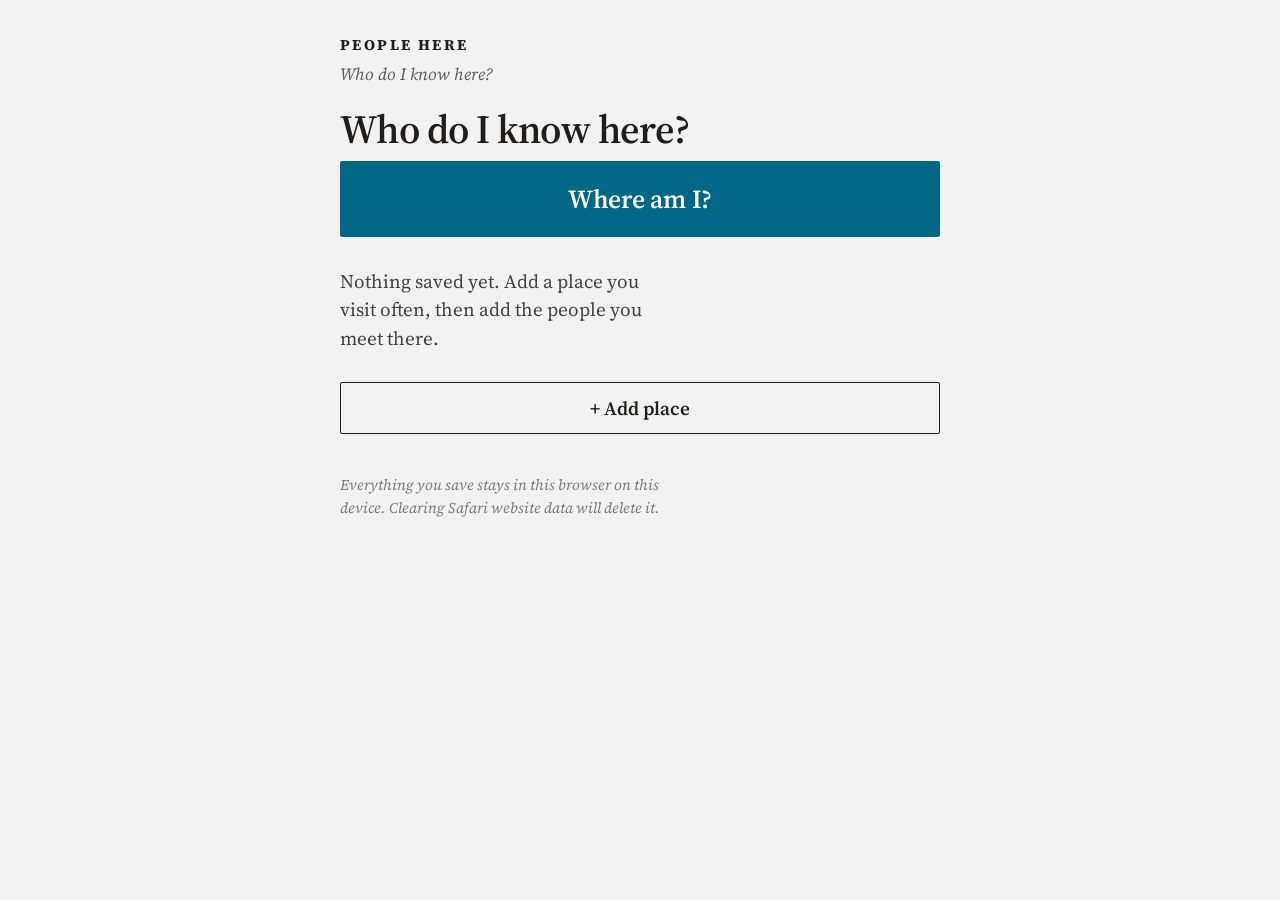
==== index.html @ 5d8f5ef9 "Add files via upload" ====
<!DOCTYPE html>
<html lang="en">
<head>
<meta charset="utf-8">
<title>People Here</title>
<meta name="viewport" content="width=device-width, initial-scale=1, viewport-fit=cover">
<meta name="description" content="A private, on-device memory aid for the names of people you meet at places you frequent.">
<meta name="theme-color" content="#f3f2f2">
<meta name="apple-mobile-web-app-capable" content="yes">
<meta name="mobile-web-app-capable" content="yes">
<meta name="apple-mobile-web-app-status-bar-style" content="default">
<meta name="apple-mobile-web-app-title" content="People Here">
<link rel="apple-touch-icon" href="[data-uri]">
<link rel="icon" href="[data-uri]">
<link rel="preconnect" href="https://fonts.googleapis.com">
<link rel="preconnect" href="https://fonts.gstatic.com" crossorigin>
<link href="https://fonts.googleapis.com/css2?family=Source+Serif+4:ital,opsz,wght@0,8..60,400;0,8..60,600;0,8..60,700;1,8..60,400&display=swap" rel="stylesheet">
<style>
/* People Here — self-contained stylesheet.
   Tokens copied from the Broadsheet design system so the deployed
   static site has no external dependency beyond the webfont. */

:root {
  --color-bg: #f3f2f2;
  --color-surface: #eae9e9;
  --color-text: #201e1d;
  --color-accent: #0088b0;
  --color-accent-2: #d6006c;
  --color-divider: color-mix(in srgb, #201e1d 16%, transparent);

  --color-neutral-200: #eae7e7;
  --color-neutral-300: #d7d3d3;
  --color-neutral-400: #bab6b6;
  --color-neutral-600: #7d7979;
  --color-neutral-700: #605d5d;
  --color-neutral-800: #444141;
  --color-neutral-900: #2d2b2b;

  --color-accent-100: #e9f8ff;
  --color-accent-200: #cbeeff;
  --color-accent-600: #1186ac;
  --color-accent-700: #006786;
  --color-accent-800: #004961;

  --color-accent-2-100: #fff1f4;
  --color-accent-2-700: #aa0b56;
  --color-accent-2-800: #790e3d;

  --font-heading: "Source Serif 4", Georgia, serif;
  --font-body: "Source Serif 4", Georgia, serif;

  --space-1: 5px;
  --space-2: 10px;
  --space-3: 15px;
  --space-4: 20px;
  --space-6: 30px;
  --space-8: 40px;

  --radius-sm: 1px;
  --radius-md: 2px;
  --radius-lg: 4px;

  --shadow-sm: 0 1px 2px color-mix(in srgb, #2d2b2b 14%, transparent);
  --shadow-lg: 0 12px 32px color-mix(in srgb, #2d2b2b 22%, transparent);

  --pad: max(var(--space-4), env(safe-area-inset-left));
}

* { box-sizing: border-box; }

html { -webkit-text-size-adjust: 100%; }

body {
  margin: 0;
  background: var(--color-bg);
  color: var(--color-text);
  font-family: var(--font-body);
  font-size: 18px;
  line-height: 1.5;
  overflow-x: hidden;
  -webkit-font-smoothing: antialiased;
  padding: 0 var(--pad) calc(var(--space-8) + env(safe-area-inset-bottom));
}

::selection { background: var(--color-accent-200); }

:focus-visible {
  outline: 2px solid var(--color-accent);
  outline-offset: 2px;
}

a { color: var(--color-accent-700); }
a:hover { color: var(--color-accent-800); }

.skip {
  position: absolute;
  left: -9999px;
}
.skip:focus {
  position: static;
  display: inline-block;
  padding: var(--space-2);
}

/* ---------- masthead ---------- */

.masthead {
  padding: calc(var(--space-6) + env(safe-area-inset-top)) 0 var(--space-4);
}

.brand {
  display: inline-block;
  font-family: var(--font-heading);
  font-weight: 700;
  font-size: 15px;
  letter-spacing: 0.16em;
  text-transform: uppercase;
  color: var(--color-text);
  text-decoration: none;
}
.brand:hover { color: var(--color-accent-700); }

.brand-sub {
  margin: var(--space-1) 0 0;
  font-style: italic;
  font-size: 17px;
  color: var(--color-neutral-700);
}

/* ---------- type ---------- */

h1 {
  font-family: var(--font-heading);
  font-weight: 600;
  font-size: 40px;
  line-height: 1.08;
  letter-spacing: -0.015em;
  margin: 0 0 var(--space-2);
  text-wrap: pretty;
}

h2 {
  font-family: var(--font-heading);
  font-weight: 600;
  font-size: 22px;
  line-height: 1.2;
  margin: 0;
}

.kicker {
  font-size: 13px;
  font-weight: 600;
  letter-spacing: 0.14em;
  text-transform: uppercase;
  color: var(--color-neutral-700);
  margin: 0 0 var(--space-2);
}

.lede {
  font-size: 19px;
  color: var(--color-neutral-800);
  margin: 0 0 var(--space-4);
  max-width: 34ch;
  text-wrap: pretty;
}

.meta {
  font-size: 16px;
  color: var(--color-neutral-700);
  margin: 0;
}

.back {
  display: inline-block;
  min-height: 44px;
  line-height: 44px;
  font-size: 17px;
  text-decoration: none;
  color: var(--color-accent-700);
}
.back:active { color: var(--color-accent-800); }

/* ---------- buttons ---------- */

.btn {
  appearance: none;
  display: inline-flex;
  align-items: center;
  justify-content: center;
  gap: var(--space-2);
  min-height: 52px;
  padding: 0 var(--space-4);
  border: 1px solid transparent;
  border-radius: var(--radius-md);
  background: transparent;
  color: var(--color-text);
  font-family: var(--font-heading);
  font-size: 19px;
  font-weight: 600;
  text-decoration: none;
  cursor: pointer;
  touch-action: manipulation;
}

.btn-primary {
  background: var(--color-accent-700);
  color: #fff;
}
.btn-primary:active { background: var(--color-accent-800); }

.btn-secondary {
  border-color: var(--color-text);
  color: var(--color-text);
}
.btn-secondary:active { background: var(--color-neutral-200); }

.btn-ghost { color: var(--color-accent-700); }
.btn-ghost:active { background: var(--color-accent-100); }

.btn-danger {
  border-color: var(--color-accent-2-700);
  color: var(--color-accent-2-700);
}
.btn-danger:active { background: var(--color-accent-2-100); }

.btn-block { width: 100%; }

.btn-hero {
  min-height: 76px;
  font-size: 26px;
  letter-spacing: -0.01em;
}

.btn:disabled { opacity: 0.45; cursor: default; }

.actions {
  display: flex;
  flex-direction: column;
  gap: var(--space-2);
  margin-top: var(--space-6);
}

/* ---------- place list ---------- */

.places {
  display: flex;
  flex-direction: column;
  gap: var(--space-6);
  margin: var(--space-8) 0 0;
  padding: 0;
  list-style: none;
}

.place-link {
  display: block;
  text-decoration: none;
  color: inherit;
  padding: var(--space-1) 0;
}
.place-link:active .place-name { color: var(--color-accent-700); }

.place-name {
  font-family: var(--font-heading);
  font-weight: 600;
  font-size: 27px;
  line-height: 1.15;
  letter-spacing: -0.01em;
  margin: 0;
}

.place-people {
  margin: 2px 0 0;
  font-size: 18px;
  color: var(--color-neutral-800);
}

.place-count {
  margin: 2px 0 0;
  font-size: 15px;
  letter-spacing: 0.04em;
  color: var(--color-neutral-600);
}

.dist {
  font-variant-numeric: tabular-nums;
  color: var(--color-accent-700);
}

/* ---------- people ---------- */

.people {
  display: flex;
  flex-direction: column;
  gap: var(--space-6);
  margin: var(--space-6) 0 0;
  padding: 0;
  list-style: none;
}

.person-name {
  font-family: var(--font-heading);
  font-weight: 600;
  font-size: 34px;
  line-height: 1.05;
  letter-spacing: -0.02em;
  margin: 0;
}

.person-say {
  margin: 2px 0 0;
  font-size: 17px;
  font-style: italic;
  color: var(--color-accent-700);
}

.person-role {
  margin: var(--space-1) 0 0;
  font-size: 17px;
  font-weight: 600;
  letter-spacing: 0.06em;
  text-transform: uppercase;
  color: var(--color-neutral-700);
}

.person-note {
  margin: var(--space-1) 0 0;
  font-size: 19px;
  max-width: 36ch;
  text-wrap: pretty;
}

.person-seen {
  margin: var(--space-1) 0 0;
  font-size: 15px;
  color: var(--color-neutral-600);
}

.person-edit {
  display: inline-block;
  min-height: 44px;
  line-height: 44px;
  font-size: 16px;
  color: var(--color-accent-700);
  text-decoration: none;
}

/* ---------- forms ---------- */

.form {
  display: flex;
  flex-direction: column;
  gap: var(--space-4);
  margin-top: var(--space-4);
  max-width: 34rem;
}

.field {
  display: flex;
  flex-direction: column;
  gap: var(--space-1);
}

.field label {
  font-size: 16px;
  font-weight: 600;
  letter-spacing: 0.06em;
  text-transform: uppercase;
  color: var(--color-neutral-700);
}

.field .hint {
  font-size: 15px;
  font-style: italic;
  color: var(--color-neutral-600);
}

.input {
  width: 100%;
  min-height: 52px;
  padding: var(--space-2) var(--space-3);
  border: 1px solid var(--color-neutral-400);
  border-radius: var(--radius-md);
  background: #fff;
  color: var(--color-text);
  font-family: var(--font-body);
  font-size: 19px;
}
.input:focus-visible { border-color: var(--color-accent); }

.row {
  display: grid;
  grid-template-columns: repeat(2, minmax(0, 1fr));
  gap: var(--space-3);
}

.coords {
  font-variant-numeric: tabular-nums;
}

.captured {
  margin: 0;
  font-size: 16px;
  color: var(--color-accent-700);
}
.captured[data-state="error"] { color: var(--color-accent-2-700); }

/* ---------- notices ---------- */

.notice {
  margin: var(--space-4) 0 0;
  padding: var(--space-3) 0 0;
  border-top: 2px solid var(--color-accent-2-700);
  font-size: 18px;
  max-width: 36ch;
  text-wrap: pretty;
}

.here {
  margin: 0 0 var(--space-2);
  font-size: 15px;
  font-weight: 600;
  letter-spacing: 0.14em;
  text-transform: uppercase;
  color: var(--color-accent-2-700);
}

.toast {
  position: fixed;
  left: var(--pad);
  right: var(--pad);
  bottom: calc(var(--space-4) + env(safe-area-inset-bottom));
  padding: var(--space-3);
  background: var(--color-neutral-900);
  color: #fff;
  border-radius: var(--radius-md);
  box-shadow: var(--shadow-lg);
  font-size: 17px;
  z-index: 20;
}

/* ---------- dialog ---------- */

.dialog-backdrop {
  position: fixed;
  inset: 0;
  display: flex;
  align-items: center;
  justify-content: center;
  padding: var(--space-4);
  background: color-mix(in srgb, #201e1d 45%, transparent);
  z-index: 30;
}
.dialog-backdrop[hidden] { display: none; }

.dialog {
  width: 100%;
  max-width: 26rem;
  padding: var(--space-4);
  background: var(--color-bg);
  border-radius: var(--radius-lg);
  box-shadow: var(--shadow-lg);
}

.dialog-title {
  font-family: var(--font-heading);
  font-weight: 600;
  font-size: 25px;
  margin: 0 0 var(--space-2);
}

.dialog-body {
  margin: 0 0 var(--space-4);
  font-size: 18px;
  text-wrap: pretty;
}

.dialog-actions {
  display: flex;
  gap: var(--space-2);
}
.dialog-actions .btn { flex: 1; }

/* ---------- footnote ---------- */

.footnote {
  margin: var(--space-8) 0 0;
  font-size: 15px;
  font-style: italic;
  color: var(--color-neutral-600);
  max-width: 40ch;
  text-wrap: pretty;
}

@media (min-width: 600px) {
  body { max-width: 40rem; margin: 0 auto; }
}

</style>
</head>
<body>
<a class="skip" href="#view">Skip to content</a>

<header class="masthead">
  <a class="brand" href="#/">People Here</a>
  <p class="brand-sub">Who do I know here?</p>
</header>

<main id="view" tabindex="-1"></main>

<div id="toast" class="toast" role="status" aria-live="polite" hidden></div>

<div id="confirm" class="dialog-backdrop" hidden>
  <div class="dialog" role="dialog" aria-modal="true" aria-labelledby="confirm-title" aria-describedby="confirm-body">
    <h2 class="dialog-title" id="confirm-title">Are you sure?</h2>
    <p class="dialog-body" id="confirm-body"></p>
    <div class="dialog-actions">
      <button type="button" class="btn btn-ghost" data-confirm="no">Cancel</button>
      <button type="button" class="btn btn-danger" data-confirm="yes">Delete</button>
    </div>
  </div>
</div>

<script>

/* ---- distance.js ---- */
/* distance.js — geographic distance utilities. No dependencies. */
(function (global) {
  'use strict';

  var EARTH_RADIUS_M = 6371008.8;

  function toRad(deg) { return (deg * Math.PI) / 180; }

  /* Great-circle distance in metres between two lat/lon pairs (Haversine). */
  function haversineMeters(lat1, lon1, lat2, lon2) {
    var dLat = toRad(lat2 - lat1);
    var dLon = toRad(lon2 - lon1);
    var a =
      Math.sin(dLat / 2) * Math.sin(dLat / 2) +
      Math.cos(toRad(lat1)) * Math.cos(toRad(lat2)) *
      Math.sin(dLon / 2) * Math.sin(dLon / 2);
    return 2 * EARTH_RADIUS_M * Math.asin(Math.min(1, Math.sqrt(a)));
  }

  function formatDistance(m) {
    if (!isFinite(m)) return '—';
    if (m < 950) return Math.round(m) + ' m';
    return (m / 1000).toFixed(m < 9500 ? 1 : 0) + ' km';
  }

  function isValidLat(v) { return typeof v === 'number' && isFinite(v) && v >= -90 && v <= 90; }
  function isValidLon(v) { return typeof v === 'number' && isFinite(v) && v >= -180 && v <= 180; }

  /* Places, each measured against a coordinate, nearest first. */
  function rankPlaces(places, lat, lon) {
    return places
      .map(function (p) {
        var d = haversineMeters(lat, lon, p.latitude, p.longitude);
        return { place: p, meters: d, inside: d <= (p.radiusMeters || 150) };
      })
      .sort(function (a, b) { return a.meters - b.meters; });
  }

  global.Distance = {
    haversineMeters: haversineMeters,
    formatDistance: formatDistance,
    rankPlaces: rankPlaces,
    isValidLat: isValidLat,
    isValidLon: isValidLon
  };
})(window);

/* ---- db.js ---- */
/* db.js — IndexedDB data-access layer for People Here.
   Everything stays on this device. Nothing is sent anywhere. */
(function (global) {
  'use strict';

  var DB_NAME = 'people-here';
  var DB_VERSION = 1;
  var dbPromise = null;

  function open() {
    if (dbPromise) return dbPromise;
    dbPromise = new Promise(function (resolve, reject) {
      if (!global.indexedDB) {
        reject(new Error('This browser has no local database (IndexedDB), so People Here cannot save anything.'));
        return;
      }
      var req;
      try {
        req = global.indexedDB.open(DB_NAME, DB_VERSION);
      } catch (err) {
        reject(new Error('Local storage is unavailable. Private browsing can block it.'));
        return;
      }
      req.onupgradeneeded = function (event) {
        var db = req.result;
        // v1: places + people. Future versions extend here by oldVersion.
        if (event.oldVersion < 1) {
          db.createObjectStore('places', { keyPath: 'id' });
          var people = db.createObjectStore('people', { keyPath: 'id' });
          people.createIndex('placeId', 'placeId', { unique: false });
        }
      };
      req.onsuccess = function () { resolve(req.result); };
      req.onerror = function () { reject(req.error || new Error('Could not open local storage.')); };
      req.onblocked = function () { reject(new Error('Local storage is busy in another tab. Close other People Here tabs and reload.')); };
    });
    return dbPromise;
  }

  function tx(stores, mode, work) {
    return open().then(function (db) {
      return new Promise(function (resolve, reject) {
        var t = db.transaction(stores, mode);
        var out;
        t.oncomplete = function () { resolve(out); };
        t.onerror = function () { reject(t.error || new Error('Could not save. Please try again.')); };
        t.onabort = function () { reject(t.error || new Error('The write was cancelled.')); };
        try {
          out = work(t);
        } catch (err) {
          try { t.abort(); } catch (e) {}
          reject(err);
        }
      });
    });
  }

  function req(request, onResult) {
    request.onsuccess = function () { onResult(request.result); };
  }

  function all(store) {
    return new Promise(function (resolve, reject) {
      var r = store.getAll();
      r.onsuccess = function () { resolve(r.result); };
      r.onerror = function () { reject(r.error); };
    });
  }

  function id() {
    if (global.crypto && global.crypto.randomUUID) return global.crypto.randomUUID();
    return 'id-' + Date.now().toString(36) + '-' + Math.random().toString(36).slice(2, 10);
  }

  function now() { return new Date().toISOString(); }

  function trim(v) { return typeof v === 'string' ? v.trim() : ''; }

  /* ---------------- places ---------------- */

  var Places = {
    list: function () {
      return tx(['places'], 'readonly', function (t) {
        return all(t.objectStore('places'));
      }).then(function (rows) {
        return (rows || []).sort(function (a, b) { return a.name.localeCompare(b.name); });
      });
    },

    get: function (placeId) {
      return tx(['places'], 'readonly', function (t) {
        var out = null;
        req(t.objectStore('places').get(placeId), function (r) { out = r || null; });
        return new Promise(function (resolve) {
          t.addEventListener('complete', function () { resolve(out); });
        });
      }).then(function (p) { return p; });
    },

    create: function (data) {
      var record = {
        id: id(),
        name: trim(data.name),
        latitude: Number(data.latitude),
        longitude: Number(data.longitude),
        radiusMeters: Number(data.radiusMeters) || 150,
        createdAt: now(),
        updatedAt: now()
      };
      try { validatePlace(record); } catch (err) { return Promise.reject(err); }
      return tx(['places'], 'readwrite', function (t) {
        t.objectStore('places').add(record);
        return record;
      });
    },

    update: function (placeId, patch) {
      return Places.get(placeId).then(function (existing) {
        if (!existing) throw new Error('That place no longer exists.');
        var record = Object.assign({}, existing, {
          name: patch.name !== undefined ? trim(patch.name) : existing.name,
          latitude: patch.latitude !== undefined ? Number(patch.latitude) : existing.latitude,
          longitude: patch.longitude !== undefined ? Number(patch.longitude) : existing.longitude,
          radiusMeters: patch.radiusMeters !== undefined ? Number(patch.radiusMeters) || 150 : existing.radiusMeters,
          updatedAt: now()
        });
        validatePlace(record);
        return tx(['places'], 'readwrite', function (t) {
          t.objectStore('places').put(record);
          return record;
        });
      });
    },

    /* Removes the place and every person saved under it. */
    remove: function (placeId) {
      return tx(['places', 'people'], 'readwrite', function (t) {
        t.objectStore('places').delete(placeId);
        var index = t.objectStore('people').index('placeId');
        var cursorReq = index.openCursor(IDBKeyRange.only(placeId));
        cursorReq.onsuccess = function () {
          var cursor = cursorReq.result;
          if (cursor) { cursor.delete(); cursor.continue(); }
        };
        return true;
      });
    }
  };

  function validatePlace(record) {
    if (!record.name) throw new Error('Please give the place a name.');
    if (!global.Distance.isValidLat(record.latitude)) throw new Error('Latitude must be a number between -90 and 90.');
    if (!global.Distance.isValidLon(record.longitude)) throw new Error('Longitude must be a number between -180 and 180.');
    if (!(record.radiusMeters > 0)) throw new Error('Radius must be greater than zero.');
  }

  /* ---------------- people ---------------- */

  function byAdded(a, b) {
    return a.createdAt.localeCompare(b.createdAt) || a.name.localeCompare(b.name);
  }

  var People = {
    listByPlace: function (placeId) {
      return tx(['people'], 'readonly', function (t) {
        var out = [];
        var r = t.objectStore('people').index('placeId').getAll(IDBKeyRange.only(placeId));
        r.onsuccess = function () { out = r.result || []; };
        return new Promise(function (resolve) {
          t.addEventListener('complete', function () { resolve(out); });
        });
      }).then(function (rows) {
        return (rows || []).sort(byAdded);
      });
    },

    countsByPlace: function () {
      return tx(['people'], 'readonly', function (t) {
        return all(t.objectStore('people'));
      }).then(function (rows) {
        var map = {};
        (rows || []).forEach(function (p) {
          (map[p.placeId] = map[p.placeId] || []).push(p);
        });
        Object.keys(map).forEach(function (k) { map[k].sort(byAdded); });
        return map;
      });
    },

    get: function (personId) {
      return tx(['people'], 'readonly', function (t) {
        var out = null;
        req(t.objectStore('people').get(personId), function (r) { out = r || null; });
        return new Promise(function (resolve) {
          t.addEventListener('complete', function () { resolve(out); });
        });
      });
    },

    create: function (data) {
      var record = {
        id: id(),
        placeId: data.placeId,
        name: trim(data.name),
        role: trim(data.role),
        note: trim(data.note),
        pronunciation: trim(data.pronunciation),
        lastSeenAt: trim(data.lastSeenAt),
        createdAt: now(),
        updatedAt: now()
      };
      if (!record.name) return Promise.reject(new Error('Please enter a name.'));
      if (!record.placeId) return Promise.reject(new Error('That person needs a place.'));
      return tx(['people'], 'readwrite', function (t) {
        t.objectStore('people').add(record);
        return record;
      });
    },

    update: function (personId, patch) {
      return People.get(personId).then(function (existing) {
        if (!existing) throw new Error('That person no longer exists.');
        var record = Object.assign({}, existing, {
          name: trim(patch.name !== undefined ? patch.name : existing.name),
          role: trim(patch.role !== undefined ? patch.role : existing.role),
          note: trim(patch.note !== undefined ? patch.note : existing.note),
          pronunciation: trim(patch.pronunciation !== undefined ? patch.pronunciation : existing.pronunciation),
          lastSeenAt: trim(patch.lastSeenAt !== undefined ? patch.lastSeenAt : existing.lastSeenAt),
          updatedAt: now()
        });
        if (!record.name) throw new Error('Please enter a name.');
        return tx(['people'], 'readwrite', function (t) {
          t.objectStore('people').put(record);
          return record;
        });
      });
    },

    remove: function (personId) {
      return tx(['people'], 'readwrite', function (t) {
        t.objectStore('people').delete(personId);
        return true;
      });
    }
  };

  /* Export/import hooks — the shape a future Backup feature would use. */
  function exportAll() {
    return Promise.all([Places.list(), People.countsByPlace()]).then(function (r) {
      var people = [];
      Object.keys(r[1]).forEach(function (k) { people = people.concat(r[1][k]); });
      return { version: DB_VERSION, exportedAt: now(), places: r[0], people: people };
    });
  }

  global.DB = { open: open, Places: Places, People: People, exportAll: exportAll };
})(window);

/* ---- location.js ---- */
/* location.js — one wrapper around the Geolocation API with plain-language errors. */
(function (global) {
  'use strict';

  function getCurrentPosition(opts) {
    return new Promise(function (resolve, reject) {
      if (!global.navigator || !global.navigator.geolocation) {
        reject(new Error('This browser cannot share your location. Enter the coordinates by hand instead.'));
        return;
      }
      var options = Object.assign({
        enableHighAccuracy: true,
        timeout: 12000,
        maximumAge: 30000
      }, opts || {});

      global.navigator.geolocation.getCurrentPosition(
        function (pos) {
          resolve({
            latitude: pos.coords.latitude,
            longitude: pos.coords.longitude,
            accuracy: pos.coords.accuracy,
            at: new Date(pos.timestamp).toISOString()
          });
        },
        function (err) {
          reject(new Error(message(err)));
        },
        options
      );
    });
  }

  function message(err) {
    if (!err) return 'Could not get your location.';
    switch (err.code) {
      case 1: return 'Location permission is off. Turn it on in Settings → Safari → Location, then try again.';
      case 2: return 'Your location is unavailable right now. Try again outdoors or enter coordinates by hand.';
      case 3: return 'Getting your location took too long. Try again.';
      default: return 'Could not get your location.';
    }
  }

  global.Loc = { getCurrentPosition: getCurrentPosition };
})(window);

/* ---- app.js ---- */
/* app.js — views + hash routing for People Here. */
(function () {
  'use strict';

  var view = document.getElementById('view');
  var toastEl = document.getElementById('toast');
  var confirmEl = document.getElementById('confirm');
  var toastTimer = null;
  var lastFix = null; // most recent geolocation reading this session

  /* ---------------- tiny DOM helper ---------------- */

  function h(tag, attrs, children) {
    var node = document.createElement(tag);
    if (attrs) {
      Object.keys(attrs).forEach(function (k) {
        var v = attrs[k];
        if (v === null || v === undefined || v === false) return;
        if (k === 'class') node.className = v;
        else if (k === 'text') node.textContent = v;
        else if (k.slice(0, 2) === 'on') node.addEventListener(k.slice(2), v);
        else node.setAttribute(k, v === true ? '' : v);
      });
    }
    (Array.isArray(children) ? children : children ? [children] : []).forEach(function (c) {
      if (c === null || c === undefined || c === false) return;
      node.appendChild(typeof c === 'string' ? document.createTextNode(c) : c);
    });
    return node;
  }

  function render(nodes) {
    view.textContent = '';
    (Array.isArray(nodes) ? nodes : [nodes]).forEach(function (n) { if (n) view.appendChild(n); });
    window.scrollTo(0, 0);
  }

  function toast(msg, tone) {
    toastEl.textContent = msg;
    toastEl.hidden = false;
    toastEl.style.background = tone === 'error' ? 'var(--color-accent-2-800)' : 'var(--color-neutral-900)';
    clearTimeout(toastTimer);
    toastTimer = setTimeout(function () { toastEl.hidden = true; }, 4200);
  }

  function askConfirm(title, body, label) {
    return new Promise(function (resolve) {
      var opener = document.activeElement;
      confirmEl.querySelector('#confirm-title').textContent = title;
      confirmEl.querySelector('#confirm-body').textContent = body;
      var yes = confirmEl.querySelector('[data-confirm="yes"]');
      var no = confirmEl.querySelector('[data-confirm="no"]');
      yes.textContent = label || 'Delete';
      confirmEl.hidden = false;
      yes.focus();

      function close(answer) {
        confirmEl.hidden = true;
        yes.removeEventListener('click', onYes);
        no.removeEventListener('click', onNo);
        document.removeEventListener('keydown', onKey);
        if (opener && opener.focus) opener.focus();
        resolve(answer);
      }
      function onYes() { close(true); }
      function onNo() { close(false); }
      function onKey(e) {
        if (e.key === 'Escape') close(false);
        if (e.key === 'Tab') {
          e.preventDefault();
          (document.activeElement === yes ? no : yes).focus();
        }
      }
      yes.addEventListener('click', onYes);
      no.addEventListener('click', onNo);
      document.addEventListener('keydown', onKey);
    });
  }

  function fail(err) {
    console.error(err);
    toast(err && err.message ? err.message : 'Something went wrong.', 'error');
  }

  function go(hash) { window.location.hash = hash; }

  /* ---------------- formatting ---------------- */

  function peopleWord(n) { return n === 1 ? '1 person' : n + ' people'; }

  function prettyDate(iso) {
    if (!iso) return '';
    var d = new Date(iso.length === 10 ? iso + 'T12:00:00' : iso);
    if (isNaN(d)) return iso;
    return d.toLocaleDateString(undefined, { month: 'long', day: 'numeric', year: 'numeric' });
  }

  /* ---------------- home ---------------- */

  function viewHome() {
    return Promise.all([window.DB.Places.list(), window.DB.People.countsByPlace()])
      .then(function (r) {
        var places = r[0], byPlace = r[1];

        var hero = h('button', {
          class: 'btn btn-primary btn-block btn-hero',
          type: 'button',
          onclick: function () { go('#/where'); }
        }, 'Where am I?');

        var nodes = [h('h1', { text: 'Who do I know here?' }), hero];

        if (!places.length) {
          nodes.push(h('p', { class: 'lede', style: 'margin-top:var(--space-6)' },
            'Nothing saved yet. Add a place you visit often, then add the people you meet there.'));
        } else {
          nodes.push(h('ul', { class: 'places' }, places.map(function (p) {
            var people = byPlace[p.id] || [];
            var names = people.slice(0, 4).map(function (x) { return x.name; }).join(' · ');
            return h('li', null, h('a', { class: 'place-link', href: '#/place/' + p.id }, [
              h('p', { class: 'place-name', text: p.name }),
              people.length ? h('p', { class: 'place-people', text: names + (people.length > 4 ? ' …' : '') }) : null,
              h('p', { class: 'place-count', text: people.length ? peopleWord(people.length) : 'No one saved yet' })
            ]));
          })));
        }

        nodes.push(h('div', { class: 'actions' }, [
          h('a', { class: 'btn btn-secondary btn-block', href: '#/add-place' }, '+ Add place')
        ]));

        nodes.push(h('p', { class: 'footnote' },
          'Everything you save stays in this browser on this device. Clearing Safari website data will delete it.'));

        render(nodes);
      })
      .catch(function (err) {
        render([
          h('h1', { text: 'Storage unavailable' }),
          h('p', { class: 'lede', text: err.message })
        ]);
      });
  }

  /* ---------------- where am I ---------------- */

  function viewWhere() {
    render([
      h('a', { class: 'back', href: '#/' }, '← Home'),
      h('h1', { text: 'Looking around…' }),
      h('p', { class: 'lede', text: 'Getting your location.' })
    ]);

    return Promise.all([window.Loc.getCurrentPosition(), window.DB.Places.list()])
      .then(function (r) {
        var fix = r[0], places = r[1];
        lastFix = fix;

        if (!places.length) {
          render([
            h('a', { class: 'back', href: '#/' }, '← Home'),
            h('h1', { text: 'No places saved' }),
            h('p', { class: 'lede' }, 'Save where you are now, then add the people you meet here.'),
            h('div', { class: 'actions' }, [
              h('a', {
                class: 'btn btn-primary btn-block',
                href: '#/add-place?lat=' + fix.latitude + '&lon=' + fix.longitude
              }, 'Save this location as a place')
            ])
          ]);
          return;
        }

        var ranked = window.Distance.rankPlaces(places, fix.latitude, fix.longitude);
        var here = ranked[0] && ranked[0].inside ? ranked[0] : null;

        if (here) {
          return window.DB.People.listByPlace(here.place.id).then(function (people) {
            render([
              h('a', { class: 'back', href: '#/' }, '← Home'),
              h('p', { class: 'here', text: "You're at" }),
              h('h1', { text: here.place.name }),
              h('p', { class: 'meta', text: 'About ' + window.Distance.formatDistance(here.meters) + ' away' }),
              people.length
                ? h('ul', { class: 'people' }, people.map(personItem))
                : h('p', { class: 'lede', style: 'margin-top:var(--space-6)', text: 'No one saved here yet.' }),
              h('div', { class: 'actions' }, [
                h('a', { class: 'btn btn-secondary btn-block', href: '#/place/' + here.place.id + '/add-person' }, '+ Add person'),
                h('a', { class: 'btn btn-ghost btn-block', href: '#/place/' + here.place.id }, 'Open ' + here.place.name)
              ])
            ]);
          });
        }

        render([
          h('a', { class: 'back', href: '#/' }, '← Home'),
          h('h1', { text: 'Nothing saved here' }),
          h('p', { class: 'lede', text: 'No saved place matches your current location.' }),
          h('p', { class: 'kicker', style: 'margin-top:var(--space-6)', text: 'Closest saved places' }),
          h('ul', { class: 'places' }, ranked.slice(0, 5).map(function (item) {
            return h('li', null, h('a', { class: 'place-link', href: '#/place/' + item.place.id }, [
              h('p', { class: 'place-name', text: item.place.name }),
              h('p', { class: 'place-count' }, h('span', { class: 'dist', text: window.Distance.formatDistance(item.meters) + ' away' }))
            ]));
          })),
          h('div', { class: 'actions' }, [
            h('a', {
              class: 'btn btn-primary btn-block',
              href: '#/add-place?lat=' + fix.latitude + '&lon=' + fix.longitude
            }, 'Save this location as a new place')
          ])
        ]);
      })
      .catch(function (err) {
        render([
          h('a', { class: 'back', href: '#/' }, '← Home'),
          h('h1', { text: 'Location unavailable' }),
          h('p', { class: 'notice', text: err.message }),
          h('div', { class: 'actions' }, [
            h('button', { class: 'btn btn-secondary btn-block', type: 'button', onclick: function () { viewWhere(); } }, 'Try again'),
            h('a', { class: 'btn btn-ghost btn-block', href: '#/' }, 'Back to home')
          ])
        ]);
      });
  }

  /* ---------------- place detail ---------------- */

  function personItem(person) {
    return h('li', null, [
      h('p', { class: 'person-name', text: person.name }),
      person.pronunciation ? h('p', { class: 'person-say', text: 'say ' + person.pronunciation }) : null,
      person.role ? h('p', { class: 'person-role', text: person.role }) : null,
      person.note ? h('p', { class: 'person-note', text: person.note }) : null,
      person.lastSeenAt ? h('p', { class: 'person-seen', text: 'Last seen ' + prettyDate(person.lastSeenAt) }) : null,
      h('a', { class: 'person-edit', href: '#/person/' + person.id + '/edit' }, 'Edit')
    ]);
  }

  function viewPlace(placeId) {
    return Promise.all([window.DB.Places.get(placeId), window.DB.People.listByPlace(placeId)])
      .then(function (r) {
        var place = r[0], people = r[1];
        if (!place) return viewMissing();
        render([
          h('a', { class: 'back', href: '#/' }, '← Home'),
          h('h1', { text: place.name }),
          h('p', { class: 'meta', text: people.length ? peopleWord(people.length) : 'No one saved yet' }),
          people.length
            ? h('ul', { class: 'people' }, people.map(personItem))
            : h('p', { class: 'lede', style: 'margin-top:var(--space-6)', text: 'Add the first person you meet here.' }),
          h('div', { class: 'actions' }, [
            h('a', { class: 'btn btn-primary btn-block', href: '#/place/' + place.id + '/add-person' }, '+ Add person'),
            h('a', { class: 'btn btn-ghost btn-block', href: '#/place/' + place.id + '/edit' }, 'Edit place')
          ])
        ]);
      })
      .catch(fail);
  }

  function viewMissing() {
    render([
      h('a', { class: 'back', href: '#/' }, '← Home'),
      h('h1', { text: 'Not found' }),
      h('p', { class: 'lede', text: 'That item is no longer saved.' })
    ]);
  }

  /* ---------------- place form ---------------- */

  function field(label, inputAttrs, hint) {
    var input = h('input', Object.assign({ class: 'input' }, inputAttrs));
    return {
      input: input,
      node: h('div', { class: 'field' }, [
        h('label', { for: inputAttrs.id, text: label }),
        input,
        hint ? h('span', { class: 'hint', text: hint }) : null
      ])
    };
  }

  function viewPlaceForm(place, prefill) {
    var editing = !!place;
    var name = field('Place name', { id: 'f-name', type: 'text', autocomplete: 'off', value: editing ? place.name : '', placeholder: 'Bluebird Coffee' });
    var lat = field('Latitude', { id: 'f-lat', type: 'text', inputmode: 'decimal', class: 'input coords', value: editing ? place.latitude : (prefill.lat || '') });
    var lon = field('Longitude', { id: 'f-lon', type: 'text', inputmode: 'decimal', class: 'input coords', value: editing ? place.longitude : (prefill.lon || '') });
    var radius = field('Recognition radius (metres)', { id: 'f-radius', type: 'number', min: '10', step: '10', inputmode: 'numeric', value: editing ? place.radiusMeters : 150 },
      'How close counts as being here.');

    var status = h('p', { class: 'captured', text: (!editing && prefill.lat) ? 'Location captured from your current position.' : '' });

    var locateBtn = h('button', { class: 'btn btn-secondary btn-block', type: 'button' }, 'Use my current location');
    locateBtn.addEventListener('click', function () {
      locateBtn.disabled = true;
      locateBtn.textContent = 'Getting location…';
      window.Loc.getCurrentPosition().then(function (fix) {
        lastFix = fix;
        lat.input.value = fix.latitude.toFixed(6);
        lon.input.value = fix.longitude.toFixed(6);
        status.dataset.state = 'ok';
        status.textContent = 'Location captured — accurate to about ' + Math.round(fix.accuracy) + ' m.';
      }).catch(function (err) {
        status.dataset.state = 'error';
        status.textContent = err.message;
      }).then(function () {
        locateBtn.disabled = false;
        locateBtn.textContent = 'Use my current location';
      });
    });

    var form = h('form', { class: 'form', novalidate: true }, [
      name.node, locateBtn, status,
      h('div', { class: 'row' }, [lat.node, lon.node]),
      radius.node,
      h('div', { class: 'actions' }, [
        h('button', { class: 'btn btn-primary btn-block', type: 'submit' }, editing ? 'Save changes' : 'Save place'),
        h('a', { class: 'btn btn-ghost btn-block', href: editing ? '#/place/' + place.id : '#/' }, 'Cancel')
      ])
    ]);

    form.addEventListener('submit', function (e) {
      e.preventDefault();
      var data = {
        name: name.input.value,
        latitude: parseFloat(lat.input.value),
        longitude: parseFloat(lon.input.value),
        radiusMeters: parseFloat(radius.input.value)
      };
      if (!data.name.trim()) { name.input.focus(); fail(new Error('Please give the place a name.')); return; }
      if (isNaN(data.latitude) || isNaN(data.longitude)) {
        fail(new Error('Tap "Use my current location", or type a latitude and longitude.'));
        return;
      }
      var task;
      try {
        task = editing ? window.DB.Places.update(place.id, data) : window.DB.Places.create(data);
      } catch (err) { fail(err); return; }
      task.then(function (saved) {
        toast(editing ? 'Place updated.' : 'Place saved.');
        go('#/place/' + saved.id);
      }).catch(fail);
    });

    var nodes = [
      h('a', { class: 'back', href: editing ? '#/place/' + place.id : '#/' }, '← Back'),
      h('h1', { text: editing ? 'Edit place' : 'Add place' }),
      form
    ];

    if (editing) {
      var del = h('button', { class: 'btn btn-danger btn-block', type: 'button' }, 'Delete this place');
      del.addEventListener('click', function () {
        window.DB.People.listByPlace(place.id).then(function (people) {
          return askConfirm(
            'Delete ' + place.name + '?',
            people.length
              ? 'This also deletes the ' + peopleWord(people.length) + ' saved here. It cannot be undone.'
              : 'This cannot be undone.',
            'Delete place'
          ).then(function (ok) {
            if (!ok) { toast('Nothing was deleted.'); return; }
            return window.DB.Places.remove(place.id).then(function () {
              toast('Place deleted.');
              go('#/');
            });
          });
        }).catch(fail);
      });
      nodes.push(h('div', { class: 'actions' }, del));
    }

    render(nodes);
  }

  /* ---------------- person form ---------------- */

  function viewPersonForm(place, person) {
    var editing = !!person;
    var name = field('Name', { id: 'p-name', type: 'text', autocomplete: 'off', value: editing ? person.name : '', placeholder: 'Maya' });
    var role = field('Role', { id: 'p-role', type: 'text', autocomplete: 'off', value: editing ? person.role : '', placeholder: 'Barista' });
    var note = field('Memory note', { id: 'p-note', type: 'text', autocomplete: 'off', value: editing ? person.note : '', placeholder: 'Starting nursing school' });
    var say = field('Pronunciation', { id: 'p-say', type: 'text', autocomplete: 'off', value: editing ? person.pronunciation : '', placeholder: 'MY-ah' });
    var seen = field('Last seen', { id: 'p-seen', type: 'date', value: editing ? (person.lastSeenAt || '').slice(0, 10) : '' });

    var backHref = '#/place/' + place.id;

    var form = h('form', { class: 'form', novalidate: true }, [
      name.node, role.node, note.node, say.node, seen.node,
      h('div', { class: 'actions' }, [
        h('button', { class: 'btn btn-primary btn-block', type: 'submit' }, editing ? 'Save changes' : 'Save person'),
        h('a', { class: 'btn btn-ghost btn-block', href: backHref }, 'Cancel')
      ])
    ]);

    form.addEventListener('submit', function (e) {
      e.preventDefault();
      var data = {
        placeId: place.id,
        name: name.input.value,
        role: role.input.value,
        note: note.input.value,
        pronunciation: say.input.value,
        lastSeenAt: seen.input.value
      };
      var task;
      try {
        task = editing ? window.DB.People.update(person.id, data) : window.DB.People.create(data);
      } catch (err) { fail(err); return; }
      task.then(function () {
        toast(editing ? 'Saved.' : 'Person added.');
        go(backHref);
      }).catch(fail);
    });

    var nodes = [
      h('a', { class: 'back', href: backHref }, '← ' + place.name),
      h('h1', { text: editing ? 'Edit person' : 'Add person' }),
      form
    ];

    if (editing) {
      var del = h('button', { class: 'btn btn-danger btn-block', type: 'button' }, 'Delete ' + person.name);
      del.addEventListener('click', function () {
        askConfirm('Delete ' + person.name + '?', 'This cannot be undone.', 'Delete person').then(function (ok) {
          if (!ok) { toast('Nothing was deleted.'); return; }
          return window.DB.People.remove(person.id).then(function () {
            toast('Person deleted.');
            go(backHref);
          });
        }).catch(fail);
      });
      nodes.push(h('div', { class: 'actions' }, del));
    }

    render(nodes);
  }

  /* ---------------- routing ---------------- */

  function parseQuery(str) {
    var out = {};
    (str || '').split('&').forEach(function (pair) {
      if (!pair) return;
      var kv = pair.split('=');
      out[decodeURIComponent(kv[0])] = decodeURIComponent(kv[1] || '');
    });
    return out;
  }

  function route() {
    var raw = window.location.hash.replace(/^#/, '') || '/';
    var qIndex = raw.indexOf('?');
    var query = parseQuery(qIndex >= 0 ? raw.slice(qIndex + 1) : '');
    var path = (qIndex >= 0 ? raw.slice(0, qIndex) : raw).split('/').filter(Boolean);

    if (!path.length) return viewHome();
    if (path[0] === 'where') return viewWhere();
    if (path[0] === 'add-place') return viewPlaceForm(null, { lat: query.lat, lon: query.lon });

    if (path[0] === 'place' && path[1]) {
      var id = path[1];
      if (path[2] === 'edit') {
        return window.DB.Places.get(id).then(function (p) {
          return p ? viewPlaceForm(p, {}) : viewMissing();
        }).catch(fail);
      }
      if (path[2] === 'add-person') {
        return window.DB.Places.get(id).then(function (p) {
          return p ? viewPersonForm(p, null) : viewMissing();
        }).catch(fail);
      }
      return viewPlace(id);
    }

    if (path[0] === 'person' && path[1] && path[2] === 'edit') {
      return window.DB.People.get(path[1]).then(function (person) {
        if (!person) return viewMissing();
        return window.DB.Places.get(person.placeId).then(function (place) {
          return place ? viewPersonForm(place, person) : viewMissing();
        });
      }).catch(fail);
    }

    return viewHome();
  }

  window.addEventListener('hashchange', route);
  route();

})();

</script>
</body>
</html>
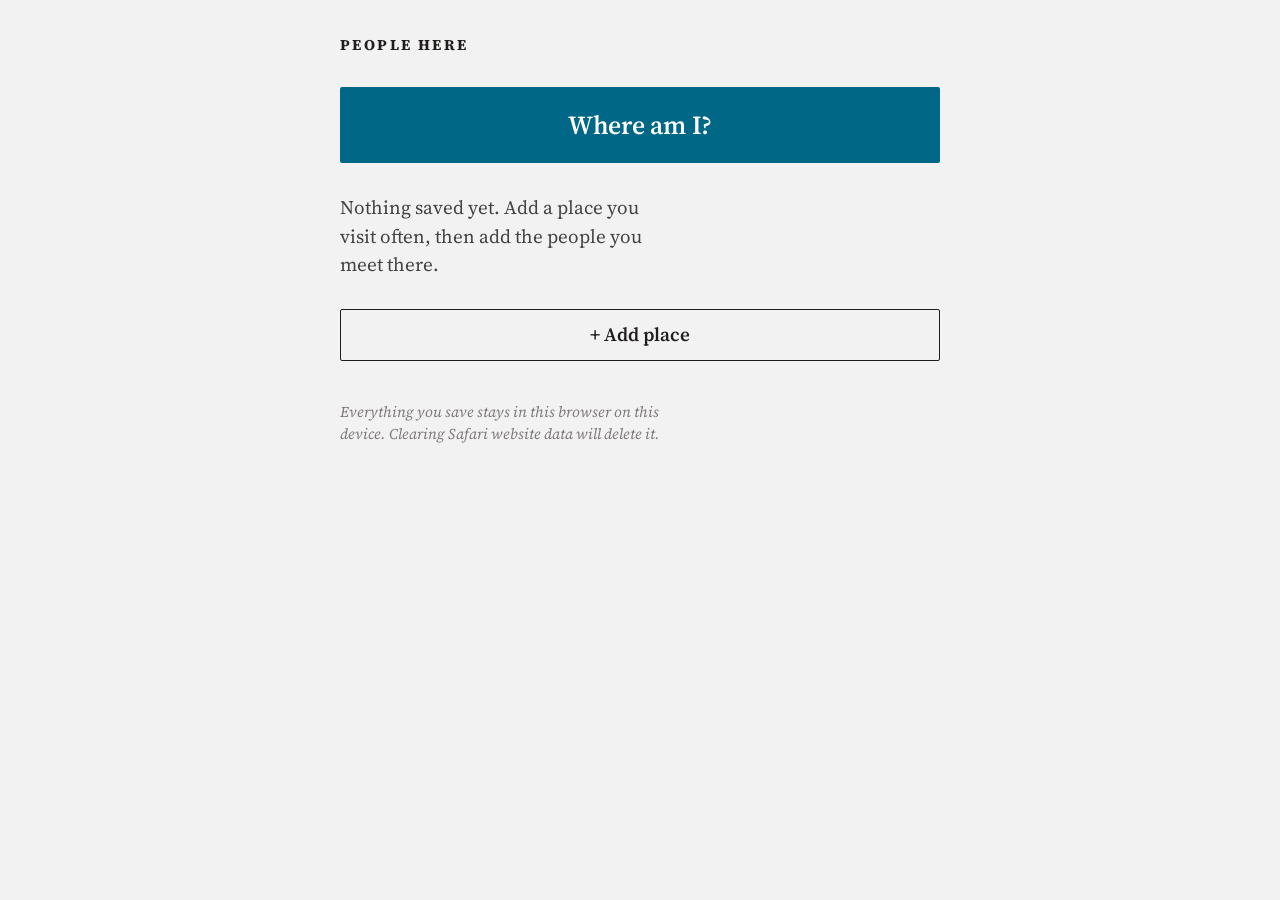
==== commit 10ae357d: "Add files via upload" ====
--- a/index.html
+++ b/index.html
@@ -105,7 +105,7 @@
 /* ---------- masthead ---------- */
 
 .masthead {
-  padding: calc(var(--space-6) + env(safe-area-inset-top)) 0 var(--space-4);
+  padding: calc(var(--space-6) + env(safe-area-inset-top)) 0 var(--space-6);
 }
 
 .brand {
@@ -393,8 +393,88 @@
   gap: var(--space-3);
 }
 
-.coords {
+.coord-input {
   font-variant-numeric: tabular-nums;
+}
+
+.or {
+  margin: 0;
+  font-size: 17px;
+  font-style: italic;
+  color: var(--color-neutral-600);
+}
+
+.lookup {
+  display: flex;
+  flex-direction: column;
+  gap: var(--space-2);
+}
+
+.search-row {
+  display: flex;
+  gap: var(--space-2);
+  align-items: stretch;
+}
+.search-row .input { flex: 1 1 auto; min-width: 0; }
+.search-row .btn { flex: 0 0 auto; }
+
+.results {
+  display: flex;
+  flex-direction: column;
+  gap: var(--space-1);
+  margin: var(--space-1) 0 0;
+  padding: 0;
+  list-style: none;
+}
+.results[hidden] { display: none; }
+
+.result {
+  appearance: none;
+  display: flex;
+  flex-direction: column;
+  gap: 2px;
+  width: 100%;
+  min-height: 56px;
+  padding: var(--space-2) 0;
+  border: 0;
+  border-top: 1px solid var(--color-divider);
+  background: transparent;
+  font-family: var(--font-body);
+  text-align: left;
+  cursor: pointer;
+  touch-action: manipulation;
+}
+.result:active { background: var(--color-accent-100); }
+
+.result-name {
+  font-family: var(--font-heading);
+  font-weight: 600;
+  font-size: 21px;
+  line-height: 1.15;
+  color: var(--color-text);
+}
+
+.result-context {
+  font-size: 16px;
+  line-height: 1.35;
+  color: var(--color-neutral-700);
+}
+
+.coord-panel {
+  display: flex;
+  flex-direction: column;
+  gap: var(--space-4);
+}
+.coord-panel[hidden] { display: none; }
+
+.btn-quiet {
+  justify-content: flex-start;
+  min-height: 44px;
+  padding: 0;
+  font-family: var(--font-body);
+  font-size: 17px;
+  font-weight: 400;
+  font-style: italic;
 }
 
 .captured {
@@ -502,7 +582,6 @@
 
 <header class="masthead">
   <a class="brand" href="#/">People Here</a>
-  <p class="brand-sub">Who do I know here?</p>
 </header>
 
 <main id="view" tabindex="-1"></main>
@@ -542,10 +621,18 @@
     return 2 * EARTH_RADIUS_M * Math.asin(Math.min(1, Math.sqrt(a)));
   }
 
+  var FEET_PER_METER = 3.280839895;
+  var FEET_PER_MILE = 5280;
+
+  function toFeet(m) { return m * FEET_PER_METER; }
+  function fromFeet(ft) { return ft / FEET_PER_METER; }
+
   function formatDistance(m) {
     if (!isFinite(m)) return '—';
-    if (m < 950) return Math.round(m) + ' m';
-    return (m / 1000).toFixed(m < 9500 ? 1 : 0) + ' km';
+    var ft = toFeet(m);
+    if (ft < 1000) return Math.round(ft) + ' ft';
+    var mi = ft / FEET_PER_MILE;
+    return mi.toFixed(mi < 10 ? 1 : 0) + ' mi';
   }
 
   function isValidLat(v) { return typeof v === 'number' && isFinite(v) && v >= -90 && v <= 90; }
@@ -564,6 +651,8 @@
   global.Distance = {
     haversineMeters: haversineMeters,
     formatDistance: formatDistance,
+    toFeet: toFeet,
+    fromFeet: fromFeet,
     rankPlaces: rankPlaces,
     isValidLat: isValidLat,
     isValidLon: isValidLon
@@ -876,6 +965,101 @@
   global.Loc = { getCurrentPosition: getCurrentPosition };
 })(window);
 
+/* ---- geocode.js ---- */
+/* geocode.js — address lookup via OpenStreetMap's Nominatim.
+
+   This is the only outside request People Here makes. It happens only when
+   the user taps Search, and it sends only the typed query — never the user's
+   own location, and never anything stored on the device. Results are used
+   once to fill in coordinates and are not retained. */
+(function (global) {
+  'use strict';
+
+  var ENDPOINT = 'https://nominatim.openstreetmap.org/search';
+  var last = 0;
+
+  /* Nominatim asks callers to stay under one request a second. */
+  function throttle() {
+    var wait = Math.max(0, 1100 - (Date.now() - last));
+    last = Date.now() + wait;
+    return new Promise(function (r) { setTimeout(r, wait); });
+  }
+
+  function shortName(item) {
+    var a = item.address || {};
+    return a.amenity || a.shop || a.office || a.building || a.leisure ||
+      a.tourism || a.club || a.healthcare || a.road ||
+      (item.display_name || '').split(',')[0].trim();
+  }
+
+  function context(item) {
+    var a = item.address || {};
+    var street = a.road ? [a.house_number, a.road].filter(Boolean).join(' ') : '';
+    var parts = [
+      street,
+      a.neighbourhood || a.suburb,
+      a.city || a.town || a.village || a.hamlet || a.municipality,
+      a.state,
+      a.postcode
+    ].filter(Boolean);
+    var seen = {};
+    return parts.filter(function (p) {
+      if (seen[p]) return false;
+      seen[p] = true;
+      return true;
+    }).join(', ');
+  }
+
+  function search(query) {
+    var q = (query || '').trim();
+    if (q.length < 3) {
+      return Promise.reject(new Error('Type at least three characters to search.'));
+    }
+    if (global.navigator && global.navigator.onLine === false) {
+      return Promise.reject(new Error('Address lookup needs a connection. Try again when you are online.'));
+    }
+
+    var url = ENDPOINT +
+      '?format=jsonv2&addressdetails=1&limit=6&q=' + encodeURIComponent(q);
+
+    return throttle().then(function () {
+      var ctrl = typeof AbortController === 'function' ? new AbortController() : null;
+      var timer = setTimeout(function () { if (ctrl) ctrl.abort(); }, 12000);
+
+      return fetch(url, {
+        method: 'GET',
+        headers: { 'Accept': 'application/json' },
+        referrerPolicy: 'no-referrer',
+        signal: ctrl ? ctrl.signal : undefined
+      }).then(function (res) {
+        clearTimeout(timer);
+        if (res.status === 429) throw new Error('The lookup service is busy. Wait a moment and search again.');
+        if (!res.ok) throw new Error('The lookup service did not answer. Try again, or capture the location while you are there.');
+        return res.json();
+      }).then(function (rows) {
+        return (Array.isArray(rows) ? rows : []).map(function (item) {
+          return {
+            name: shortName(item),
+            context: context(item) || (item.display_name || ''),
+            display: item.display_name || '',
+            latitude: parseFloat(item.lat),
+            longitude: parseFloat(item.lon)
+          };
+        }).filter(function (r) {
+          return global.Distance.isValidLat(r.latitude) && global.Distance.isValidLon(r.longitude);
+        });
+      }).catch(function (err) {
+        clearTimeout(timer);
+        if (err && err.name === 'AbortError') throw new Error('The lookup took too long. Try again.');
+        if (err instanceof TypeError) throw new Error('Could not reach the lookup service. Check your connection.');
+        throw err;
+      });
+    });
+  }
+
+  global.Geocode = { search: search, attribution: 'Address search by OpenStreetMap / Nominatim' };
+})(window);
+
 /* ---- app.js ---- */
 /* app.js — views + hash routing for People Here. */
 (function () {
@@ -987,7 +1171,7 @@
           onclick: function () { go('#/where'); }
         }, 'Where am I?');
 
-        var nodes = [h('h1', { text: 'Who do I know here?' }), hero];
+        var nodes = [hero];
 
         if (!places.length) {
           nodes.push(h('p', { class: 'lede', style: 'margin-top:var(--space-6)' },
@@ -1005,7 +1189,8 @@
         }
 
         nodes.push(h('div', { class: 'actions' }, [
-          h('a', { class: 'btn btn-secondary btn-block', href: '#/add-place' }, '+ Add place')
+          h('a', { class: 'btn btn-secondary btn-block', href: '#/add-place' }, '+ Add place'),
+          places.length ? downloadButton() : null
         ]));
 
         nodes.push(h('p', { class: 'footnote' },
@@ -1019,6 +1204,82 @@
           h('p', { class: 'lede', text: err.message })
         ]);
       });
+  }
+
+  /* ---------------- markdown backup ---------------- */
+
+  function mdEscape(s) {
+    return String(s || '').replace(/\|/g, '\\|').replace(/\r?\n/g, ' ');
+  }
+
+  function buildMarkdown(places, byPlace) {
+    var body = [];
+    var total = 0;
+
+    places.forEach(function (p) {
+      var people = (byPlace[p.id] || []);
+      total += people.length;
+      body.push('## ' + mdEscape(p.name), '');
+      body.push('- Coordinates: `' + p.latitude.toFixed(6) + ', ' + p.longitude.toFixed(6) + '`');
+      body.push('- Recognition radius: ' + Math.round(window.Distance.toFeet(p.radiusMeters)) + ' ft');
+      body.push('- People saved: ' + people.length);
+      body.push('');
+
+      if (!people.length) {
+        body.push('_No one saved here yet._', '');
+        return;
+      }
+
+      people.forEach(function (x) {
+        body.push('### ' + mdEscape(x.name));
+        if (x.pronunciation) body.push('- Say: ' + mdEscape(x.pronunciation));
+        if (x.role) body.push('- Role: ' + mdEscape(x.role));
+        if (x.note) body.push('- Note: ' + mdEscape(x.note));
+        if (x.lastSeenAt) body.push('- Last seen: ' + prettyDate(x.lastSeenAt));
+        body.push('');
+      });
+    });
+
+    var head = [
+      '# People Here',
+      '',
+      places.length + (places.length === 1 ? ' place' : ' places') + ', ' + peopleWord(total) + '.',
+      'Saved ' + new Date().toLocaleString() + '.',
+      ''
+    ];
+    return head.concat(body).join('\n');
+  }
+
+  function stamp() {
+    var d = new Date();
+    function pad(n) { return (n < 10 ? '0' : '') + n; }
+    return d.getFullYear() + '-' + pad(d.getMonth() + 1) + '-' + pad(d.getDate());
+  }
+
+  function downloadMarkdown() {
+    return Promise.all([window.DB.Places.list(), window.DB.People.countsByPlace()])
+      .then(function (r) {
+        var text = buildMarkdown(r[0], r[1]);
+        var name = 'people-here-' + stamp() + '.md';
+        var blob = new Blob([text], { type: 'text/markdown;charset=utf-8' });
+        var url = URL.createObjectURL(blob);
+        var a = document.createElement('a');
+        a.href = url;
+        a.download = name;
+        a.rel = 'noopener';
+        document.body.appendChild(a);
+        a.click();
+        document.body.removeChild(a);
+        setTimeout(function () { URL.revokeObjectURL(url); }, 4000);
+        toast('Saved ' + name + '. On iPhone, choose Save to Files.');
+      })
+      .catch(fail);
+  }
+
+  function downloadButton() {
+    var btn = h('button', { class: 'btn btn-ghost btn-block', type: 'button' }, 'Download my notes (.md)');
+    btn.addEventListener('click', function () { downloadMarkdown(); });
+    return btn;
   }
 
   /* ---------------- where am I ---------------- */
@@ -1162,12 +1423,86 @@
   function viewPlaceForm(place, prefill) {
     var editing = !!place;
     var name = field('Place name', { id: 'f-name', type: 'text', autocomplete: 'off', value: editing ? place.name : '', placeholder: 'Bluebird Coffee' });
-    var lat = field('Latitude', { id: 'f-lat', type: 'text', inputmode: 'decimal', class: 'input coords', value: editing ? place.latitude : (prefill.lat || '') });
-    var lon = field('Longitude', { id: 'f-lon', type: 'text', inputmode: 'decimal', class: 'input coords', value: editing ? place.longitude : (prefill.lon || '') });
-    var radius = field('Recognition radius (metres)', { id: 'f-radius', type: 'number', min: '10', step: '10', inputmode: 'numeric', value: editing ? place.radiusMeters : 150 },
+    var lat = field('Latitude', { id: 'f-lat', type: 'text', inputmode: 'decimal', class: 'input coord-input', value: editing ? place.latitude : (prefill.lat || '') });
+    var lon = field('Longitude', { id: 'f-lon', type: 'text', inputmode: 'decimal', class: 'input coord-input', value: editing ? place.longitude : (prefill.lon || '') });
+    var radius = field('Recognition radius (feet)', { id: 'f-radius', type: 'number', min: '30', step: '50', inputmode: 'numeric', value: Math.round(window.Distance.toFeet(editing ? place.radiusMeters : 150)) },
       'How close counts as being here.');
 
-    var status = h('p', { class: 'captured', text: (!editing && prefill.lat) ? 'Location captured from your current position.' : '' });
+    var status = h('p', { class: 'captured', text: (!editing && prefill.lat) ? 'Location captured from your current position.' : (editing ? 'Location saved. Recapture it only while standing at the place.' : '') });
+
+    var coords = h('div', { class: 'coord-panel', hidden: !editing && !prefill.lat ? true : null }, [
+      h('div', { class: 'row' }, [lat.node, lon.node]),
+      radius.node
+    ]);
+    coords.hidden = true;
+
+    var toggle = h('button', { class: 'btn btn-ghost btn-block btn-quiet', type: 'button', 'aria-expanded': 'false' }, 'Set coordinates by hand');
+    toggle.addEventListener('click', function () {
+      coords.hidden = !coords.hidden;
+      toggle.setAttribute('aria-expanded', String(!coords.hidden));
+      toggle.textContent = coords.hidden ? 'Set coordinates by hand' : 'Hide coordinates';
+      if (!coords.hidden) lat.input.focus();
+    });
+
+    var searchInput = h('input', { class: 'input', id: 'f-search', type: 'search', autocomplete: 'off', enterkeyhint: 'search', placeholder: 'Bluebird Coffee, Portland OR' });
+    var searchBtn = h('button', { class: 'btn btn-secondary', type: 'button' }, 'Search');
+    var results = h('ul', { class: 'results' });
+    results.hidden = true;
+
+    function runSearch() {
+      var q = searchInput.value;
+      searchBtn.disabled = true;
+      searchBtn.textContent = 'Searching…';
+      results.textContent = '';
+      results.hidden = true;
+      window.Geocode.search(q).then(function (rows) {
+        if (!rows.length) {
+          status.dataset.state = 'error';
+          status.textContent = 'No match for “' + q.trim() + '”. Try adding the city, or a street address.';
+          return;
+        }
+        status.dataset.state = '';
+        status.textContent = 'Tap the right one.';
+        rows.forEach(function (r) {
+          var btn = h('button', { class: 'result', type: 'button' }, [
+            h('span', { class: 'result-name', text: r.name }),
+            h('span', { class: 'result-context', text: r.context })
+          ]);
+          btn.addEventListener('click', function () {
+            lat.input.value = r.latitude.toFixed(6);
+            lon.input.value = r.longitude.toFixed(6);
+            if (!name.input.value.trim()) name.input.value = r.name;
+            results.textContent = '';
+            results.hidden = true;
+            status.dataset.state = 'ok';
+            status.textContent = 'Location set from “' + r.name + '”.';
+            name.input.focus();
+          });
+          results.appendChild(h('li', null, btn));
+        });
+        results.hidden = false;
+      }).catch(function (err) {
+        status.dataset.state = 'error';
+        status.textContent = err.message;
+      }).then(function () {
+        searchBtn.disabled = false;
+        searchBtn.textContent = 'Search';
+      });
+    }
+
+    searchBtn.addEventListener('click', runSearch);
+    searchInput.addEventListener('keydown', function (e) {
+      if (e.key === 'Enter') { e.preventDefault(); runSearch(); }
+    });
+
+    var lookup = h('div', { class: 'lookup' }, [
+      h('div', { class: 'field' }, [
+        h('label', { for: 'f-search', text: 'Look up a place' }),
+        h('div', { class: 'search-row' }, [searchInput, searchBtn]),
+        h('span', { class: 'hint', text: 'Search by name and city to add somewhere you are not.' })
+      ]),
+      results
+    ]);
 
     var locateBtn = h('button', { class: 'btn btn-secondary btn-block', type: 'button' }, 'Use my current location');
     locateBtn.addEventListener('click', function () {
@@ -1178,7 +1513,7 @@
         lat.input.value = fix.latitude.toFixed(6);
         lon.input.value = fix.longitude.toFixed(6);
         status.dataset.state = 'ok';
-        status.textContent = 'Location captured — accurate to about ' + Math.round(fix.accuracy) + ' m.';
+        status.textContent = 'Location captured — accurate to about ' + Math.round(window.Distance.toFeet(fix.accuracy)) + ' ft.';
       }).catch(function (err) {
         status.dataset.state = 'error';
         status.textContent = err.message;
@@ -1189,9 +1524,9 @@
     });
 
     var form = h('form', { class: 'form', novalidate: true }, [
-      name.node, locateBtn, status,
-      h('div', { class: 'row' }, [lat.node, lon.node]),
-      radius.node,
+      name.node, locateBtn,
+      h('p', { class: 'or', text: 'or' }),
+      lookup, status, toggle, coords,
       h('div', { class: 'actions' }, [
         h('button', { class: 'btn btn-primary btn-block', type: 'submit' }, editing ? 'Save changes' : 'Save place'),
         h('a', { class: 'btn btn-ghost btn-block', href: editing ? '#/place/' + place.id : '#/' }, 'Cancel')
@@ -1204,11 +1539,11 @@
         name: name.input.value,
         latitude: parseFloat(lat.input.value),
         longitude: parseFloat(lon.input.value),
-        radiusMeters: parseFloat(radius.input.value)
+        radiusMeters: window.Distance.fromFeet(parseFloat(radius.input.value))
       };
       if (!data.name.trim()) { name.input.focus(); fail(new Error('Please give the place a name.')); return; }
       if (isNaN(data.latitude) || isNaN(data.longitude)) {
-        fail(new Error('Tap "Use my current location", or type a latitude and longitude.'));
+        fail(new Error('Capture your location, or look the place up by name.'));
         return;
       }
       var task;
@@ -1224,7 +1559,8 @@
     var nodes = [
       h('a', { class: 'back', href: editing ? '#/place/' + place.id : '#/' }, '← Back'),
       h('h1', { text: editing ? 'Edit place' : 'Add place' }),
-      form
+      form,
+      h('p', { class: 'footnote', text: window.Geocode.attribution + '. Lookups send only what you type — never your own location.' })
     ];
 
     if (editing) {
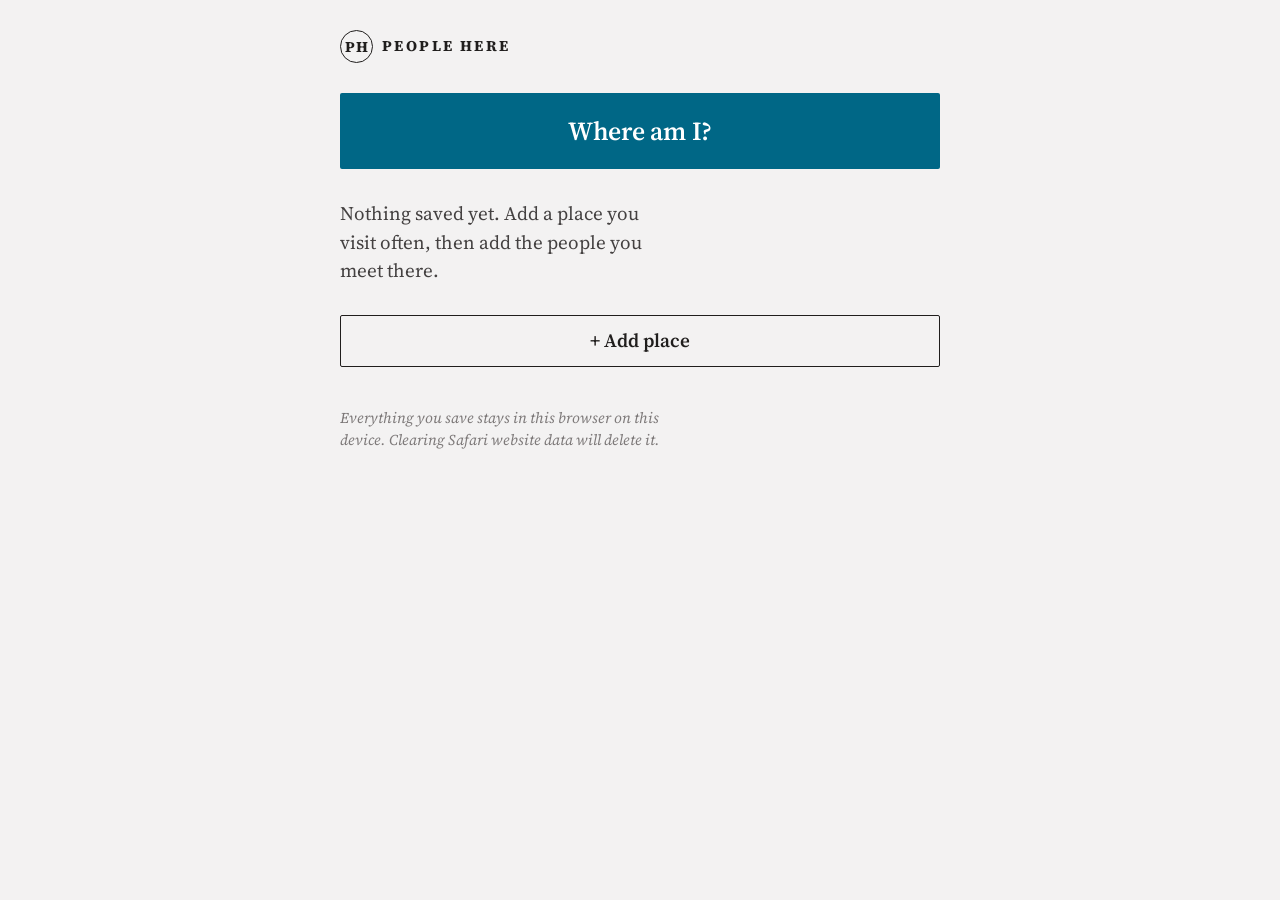
==== commit 8d924555: "Add files via upload" ====
--- a/index.html
+++ b/index.html
@@ -109,7 +109,9 @@
 }
 
 .brand {
-  display: inline-block;
+  display: inline-flex;
+  align-items: center;
+  gap: 0.6em;
   font-family: var(--font-heading);
   font-weight: 700;
   font-size: 15px;
@@ -119,6 +121,21 @@
   text-decoration: none;
 }
 .brand:hover { color: var(--color-accent-700); }
+
+.brand-mark {
+  display: inline-flex;
+  align-items: center;
+  justify-content: center;
+  flex: 0 0 auto;
+  width: 2.2em;
+  height: 2.2em;
+  border: 1.5px solid currentColor;
+  border-radius: 50%;
+  font-size: 1em;
+  letter-spacing: 0.02em;
+  text-indent: 0.02em;
+  line-height: 1;
+}
 
 .brand-sub {
   margin: var(--space-1) 0 0;
@@ -240,6 +257,8 @@
   margin-top: var(--space-6);
 }
 
+.actions-tail { margin-top: var(--space-4); }
+
 /* ---------- place list ---------- */
 
 .places {
@@ -304,6 +323,7 @@
   line-height: 1.05;
   letter-spacing: -0.02em;
   margin: 0;
+  color: var(--color-accent-800);
 }
 
 .person-say {
@@ -454,6 +474,14 @@
   color: var(--color-text);
 }
 
+.result-kind {
+  font-size: 15px;
+  font-weight: 600;
+  letter-spacing: 0.06em;
+  text-transform: uppercase;
+  color: var(--color-accent-700);
+}
+
 .result-context {
   font-size: 16px;
   line-height: 1.35;
@@ -581,7 +609,7 @@
 <a class="skip" href="#view">Skip to content</a>
 
 <header class="masthead">
-  <a class="brand" href="#/">People Here</a>
+  <a class="brand" href="#/"><span class="brand-mark" aria-hidden="true">PH</span>People Here</a>
 </header>
 
 <main id="view" tabindex="-1"></main>
@@ -966,7 +994,7 @@
 })(window);
 
 /* ---- geocode.js ---- */
-/* geocode.js — address lookup via OpenStreetMap's Nominatim.
+/* geocode.js — place and address lookup via OpenStreetMap's Nominatim.
 
    This is the only outside request People Here makes. It happens only when
    the user taps Search, and it sends only the typed query — never the user's
@@ -985,18 +1013,57 @@
     return new Promise(function (r) { setTimeout(r, wait); });
   }
 
+  /* Classes that describe a real destination rather than an administrative area. */
+  var POI_CLASSES = {
+    amenity: 1, shop: 1, office: 1, leisure: 1, tourism: 1, healthcare: 1,
+    craft: 1, club: 1, man_made: 1, building: 1, historic: 1, emergency: 1,
+    landuse: 0.6, aeroway: 0.8, railway: 0.8, public_transport: 0.8, military: 0.6
+  };
+
+  /* Administrative results — a city when you asked for a coffee shop. */
+  var AREA_TYPES = {
+    city: 1, town: 1, village: 1, hamlet: 1, county: 1, state: 1, country: 1,
+    region: 1, municipality: 1, administrative: 1, suburb: 1, neighbourhood: 1,
+    quarter: 1, borough: 1, postcode: 1, locality: 1, province: 1
+  };
+
+  function normalize(s) {
+    return String(s || '')
+      .toLowerCase()
+      .replace(/[.,''`"()]/g, '')
+      .replace(/\s+/g, ' ')
+      .trim();
+  }
+
+  var STOP = { the: 1, of: 1, and: 1, a: 1, an: 1, at: 1, in: 1, on: 1, for: 1 };
+
+  function words(s) {
+    return normalize(s).split(' ').filter(function (w) { return w && !STOP[w]; });
+  }
+
+  function primaryName(item) {
+    var n = item.namedetails || {};
+    return n.name || (item.display_name || '').split(',')[0].trim();
+  }
+
+  function isNumeric(s) { return /^[\d\-\s]+$/.test(String(s || '').trim()); }
+
   function shortName(item) {
     var a = item.address || {};
-    return a.amenity || a.shop || a.office || a.building || a.leisure ||
-      a.tourism || a.club || a.healthcare || a.road ||
-      (item.display_name || '').split(',')[0].trim();
+    var n = primaryName(item);
+    var street = a.road ? [a.house_number, a.road].filter(Boolean).join(' ') : '';
+    /* Building results come back named after their house number — show the street. */
+    if (!n || isNumeric(n)) return street || a.amenity || a.shop || a.office ||
+      a.building || a.leisure || a.tourism || (item.display_name || '').split(',')[0].trim();
+    return n;
   }
 
   function context(item) {
     var a = item.address || {};
     var street = a.road ? [a.house_number, a.road].filter(Boolean).join(' ') : '';
+    var name = shortName(item);
     var parts = [
-      street,
+      street === name ? '' : street,
       a.neighbourhood || a.suburb,
       a.city || a.town || a.village || a.hamlet || a.municipality,
       a.state,
@@ -1010,6 +1077,78 @@
     }).join(', ');
   }
 
+  /* A readable label for what kind of thing this is: "Water utility", "Grocery". */
+  function kind(item) {
+    var t = item.type || '';
+    if (!t || AREA_TYPES[t] || t === 'yes' || t === 'public') return '';
+    return t.replace(/_/g, ' ').replace(/^./, function (c) { return c.toUpperCase(); });
+  }
+
+  /* True when a query reads like a business name rather than a street address:
+     no leading house number and no street suffix. This decides which
+     "nothing found" message the user gets. */
+  function looksLikeBusinessName(q) {
+    var n = normalize(q);
+    if (/^\d/.test(n)) return false;
+    return !/\b(st|street|ave|avenue|rd|road|blvd|boulevard|dr|drive|ln|lane|way|ct|court|pl|place|hwy|highway|pkwy|parkway|ste|suite)\b/.test(n);
+  }
+
+  /* Higher score sorts first. Named destinations beat administrative areas;
+     results whose own name matches what was typed beat everything. */
+  function score(item, qWords) {
+    var s = 0;
+    var cls = item.category || item.class || '';
+    var isArea = !!AREA_TYPES[item.type] || cls === 'boundary' ||
+      (cls === 'place' && !!AREA_TYPES[item.type]);
+
+    if (POI_CLASSES[cls]) s += 6 * POI_CLASSES[cls];
+    if (isArea) s -= 8;
+    if (item.address && item.address.house_number) s += 2;
+    if (item.address && item.address.road) s += 1;
+
+    var nameWords = words(primaryName(item));
+    if (nameWords.length && qWords.length) {
+      var hits = 0;
+      qWords.forEach(function (q) {
+        for (var i = 0; i < nameWords.length; i++) {
+          if (nameWords[i] === q || nameWords[i].indexOf(q) === 0) { hits++; return; }
+        }
+      });
+      s += 7 * (hits / qWords.length);
+      if (hits === qWords.length) s += 4;
+    }
+
+    s += Math.min(2, (parseFloat(item.importance) || 0) * 4);
+    return s;
+  }
+
+  function toResult(item) {
+    return {
+      name: shortName(item),
+      kind: kind(item),
+      context: context(item) || (item.display_name || ''),
+      display: item.display_name || '',
+      latitude: parseFloat(item.lat),
+      longitude: parseFloat(item.lon)
+    };
+  }
+
+  function request(params, signal) {
+    var qs = Object.keys(params).map(function (k) {
+      return k + '=' + encodeURIComponent(params[k]);
+    }).join('&');
+    return fetch(ENDPOINT + '?' + qs, {
+      method: 'GET',
+      headers: { 'Accept': 'application/json' },
+      referrerPolicy: 'no-referrer',
+      signal: signal
+    }).then(function (res) {
+      if (res.status === 429) throw new Error('The lookup service is busy. Wait a moment and search again.');
+      if (!res.ok) throw new Error('The lookup service did not answer. Try again, or capture the location while you are there.');
+      return res.json();
+    }).then(function (rows) { return Array.isArray(rows) ? rows : []; });
+  }
+
   function search(query) {
     var q = (query || '').trim();
     if (q.length < 3) {
@@ -1019,45 +1158,71 @@
       return Promise.reject(new Error('Address lookup needs a connection. Try again when you are online.'));
     }
 
-    var url = ENDPOINT +
-      '?format=jsonv2&addressdetails=1&limit=6&q=' + encodeURIComponent(q);
+    var qWords = words(q);
+    var base = {
+      format: 'jsonv2',
+      addressdetails: 1,
+      namedetails: 1,
+      dedupe: 1,
+      limit: 25,
+      q: q
+    };
 
     return throttle().then(function () {
       var ctrl = typeof AbortController === 'function' ? new AbortController() : null;
-      var timer = setTimeout(function () { if (ctrl) ctrl.abort(); }, 12000);
-
-      return fetch(url, {
-        method: 'GET',
-        headers: { 'Accept': 'application/json' },
-        referrerPolicy: 'no-referrer',
-        signal: ctrl ? ctrl.signal : undefined
-      }).then(function (res) {
-        clearTimeout(timer);
-        if (res.status === 429) throw new Error('The lookup service is busy. Wait a moment and search again.');
-        if (!res.ok) throw new Error('The lookup service did not answer. Try again, or capture the location while you are there.');
-        return res.json();
-      }).then(function (rows) {
-        return (Array.isArray(rows) ? rows : []).map(function (item) {
-          return {
-            name: shortName(item),
-            context: context(item) || (item.display_name || ''),
-            display: item.display_name || '',
-            latitude: parseFloat(item.lat),
-            longitude: parseFloat(item.lon)
-          };
-        }).filter(function (r) {
-          return global.Distance.isValidLat(r.latitude) && global.Distance.isValidLon(r.longitude);
+      var timer = setTimeout(function () { if (ctrl) ctrl.abort(); }, 14000);
+      var signal = ctrl ? ctrl.signal : undefined;
+
+      return request(base, signal)
+        .then(function (rows) {
+          var named = rows.filter(function (r) {
+            return !AREA_TYPES[r.type] && (r.category || r.class) !== 'boundary';
+          });
+          /* Nothing but cities came back — ask again without the trailing
+             place words, which is usually what buried the business name. */
+          if (named.length || qWords.length < 2) return rows;
+          return throttle().then(function () {
+            var head = q.split(/[,]/)[0].trim();
+            if (!head || head === q) return rows;
+            return request(Object.assign({}, base, { q: head }), signal)
+              .then(function (more) { return rows.concat(more); })
+              .catch(function () { return rows; });
+          });
+        })
+        .then(function (rows) {
+          clearTimeout(timer);
+
+          var seen = {};
+          var scored = [];
+          rows.forEach(function (item) {
+            var latitude = parseFloat(item.lat), longitude = parseFloat(item.lon);
+            if (!global.Distance.isValidLat(latitude) || !global.Distance.isValidLon(longitude)) return;
+            /* Two entries that would read identically in the list are one place
+               mapped twice. Different branches read differently, so they survive. */
+            var r = toResult(item);
+            var key = normalize(r.name) + '|' + normalize(r.context);
+            if (seen[key]) return;
+            seen[key] = 1;
+            scored.push({ item: item, s: score(item, qWords) });
+          });
+
+          scored.sort(function (a, b) { return b.s - a.s; });
+          return scored.slice(0, 8).map(function (x) { return toResult(x.item); });
+        })
+        .catch(function (err) {
+          clearTimeout(timer);
+          if (err && err.name === 'AbortError') throw new Error('The lookup took too long. Try again.');
+          if (err instanceof TypeError) throw new Error('Could not reach the lookup service. Check your connection.');
+          throw err;
         });
-      }).catch(function (err) {
-        clearTimeout(timer);
-        if (err && err.name === 'AbortError') throw new Error('The lookup took too long. Try again.');
-        if (err instanceof TypeError) throw new Error('Could not reach the lookup service. Check your connection.');
-        throw err;
-      });
     });
   }
 
-  global.Geocode = { search: search, attribution: 'Address search by OpenStreetMap / Nominatim' };
+  global.Geocode = {
+    search: search,
+    looksLikeBusinessName: looksLikeBusinessName,
+    attribution: 'Address search by OpenStreetMap / Nominatim'
+  };
 })(window);
 
 /* ---- app.js ---- */
@@ -1189,12 +1354,13 @@
         }
 
         nodes.push(h('div', { class: 'actions' }, [
-          h('a', { class: 'btn btn-secondary btn-block', href: '#/add-place' }, '+ Add place'),
-          places.length ? downloadButton() : null
+          h('a', { class: 'btn btn-secondary btn-block', href: '#/add-place' }, '+ Add place')
         ]));
 
         nodes.push(h('p', { class: 'footnote' },
           'Everything you save stays in this browser on this device. Clearing Safari website data will delete it.'));
+
+        if (places.length) nodes.push(h('div', { class: 'actions actions-tail' }, downloadButton()));
 
         render(nodes);
       })
@@ -1444,7 +1610,7 @@
       if (!coords.hidden) lat.input.focus();
     });
 
-    var searchInput = h('input', { class: 'input', id: 'f-search', type: 'search', autocomplete: 'off', enterkeyhint: 'search', placeholder: 'Bluebird Coffee, Portland OR' });
+    var searchInput = h('input', { class: 'input', id: 'f-search', type: 'search', autocomplete: 'off', enterkeyhint: 'search', placeholder: '500 Adams St NE, Olympia WA' });
     var searchBtn = h('button', { class: 'btn btn-secondary', type: 'button' }, 'Search');
     var results = h('ul', { class: 'results' });
     results.hidden = true;
@@ -1458,7 +1624,9 @@
       window.Geocode.search(q).then(function (rows) {
         if (!rows.length) {
           status.dataset.state = 'error';
-          status.textContent = 'No match for “' + q.trim() + '”. Try adding the city, or a street address.';
+          status.textContent = window.Geocode.looksLikeBusinessName(q)
+            ? '“' + q.trim() + '” is not in the map data. Search its street address instead — “500 Adams St NE, Olympia WA”.'
+            : 'No match for that address. Check the street and city, or capture the location while you are there.';
           return;
         }
         status.dataset.state = '';
@@ -1466,6 +1634,7 @@
         rows.forEach(function (r) {
           var btn = h('button', { class: 'result', type: 'button' }, [
             h('span', { class: 'result-name', text: r.name }),
+            r.kind ? h('span', { class: 'result-kind', text: r.kind }) : null,
             h('span', { class: 'result-context', text: r.context })
           ]);
           btn.addEventListener('click', function () {
@@ -1497,9 +1666,9 @@
 
     var lookup = h('div', { class: 'lookup' }, [
       h('div', { class: 'field' }, [
-        h('label', { for: 'f-search', text: 'Look up a place' }),
+        h('label', { for: 'f-search', text: 'Look up a place or address' }),
         h('div', { class: 'search-row' }, [searchInput, searchBtn]),
-        h('span', { class: 'hint', text: 'Search by name and city to add somewhere you are not.' })
+        h('span', { class: 'hint', text: 'A street address works best — “500 Adams St NE, Olympia WA”. Business names only work if they are on the map.' })
       ]),
       results
     ]);
